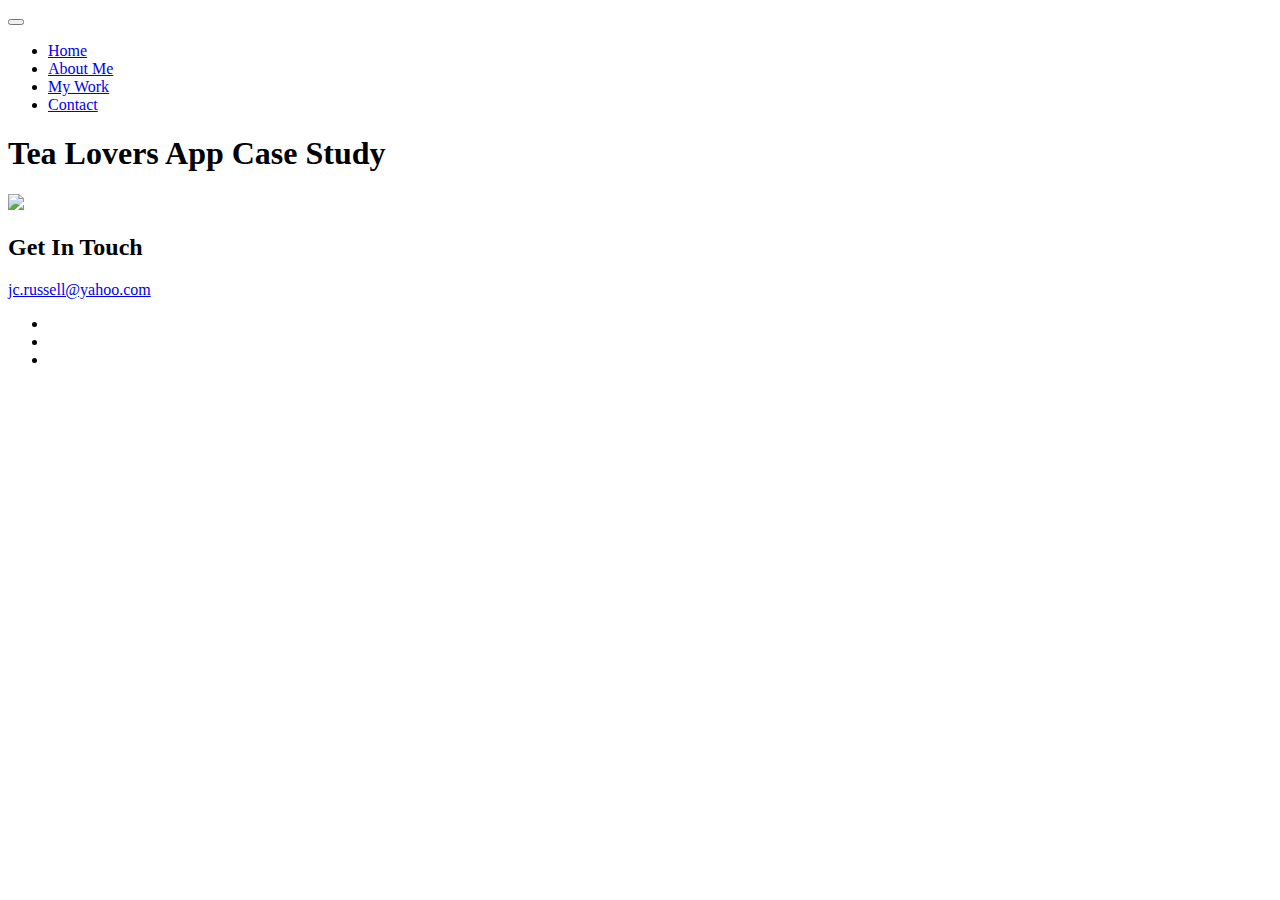
==== portfolio_item.html @ e55bc088 "added div to top of header" ====
<!DOCTYPE html>
<html lang="en">
<head>
    <meta charset="UTF-8">
    <meta http-equiv="X-UA-Compatible" content="IE=edge">
    <meta name="viewport" content="width=device-width, initial-scale=1.0">
    <title>Jennifer Russell Portfolio Website</title>
    <link rel="stylesheet" href="https://cdnjs.cloudflare.com/ajax/libs/normalize/8.0.1/normalize.min.css">
    <script src="https://kit.fontawesome.com/7ec28cd078.js" crossorigin="anonymous"></script>
    <link rel="preconnect" href="https://fonts.gstatic.com">
    <link href="https://fonts.googleapis.com/css2?family=Architects+Daughter&family=Roboto&display=swap" rel="stylesheet">
    <link rel="stylesheet" type="text/css" href="CSS/style.css" media="screen"/>
</head>
<body>
    <header>
        <div class="logo">
        </div>
        <button class="nav-toggle" aria-label="toggle navigation">
            <span class="hamburger"></span>
        </button>
        <nav class="nav">
            <ul class="nav__list">
                <li class="nav__item"><a href="#home" class="nav__link">Home</a></li>
                <li class="nav__item"><a href="#about" class="nav__link">About Me</a></li>
                <li class="nav__item"><a href="#work" class="nav__link">My Work</a></li>
                <li class="nav__item"><a href="#contact" class="nav__link">Contact</a></li>
            </ul>
        </nav>
    </header>

    <section class="intro" id="home">
        <h1 class="section_title_intro">
            Tea Lovers App <strong>Case Study</strong>
        </h1>
        <img class="intro__img" src="img\halgatewood.jpg" height="150px">
        
    </section>  


          <!--Footer-->
    <footer class="footer">
        <h2>Get In Touch</h2>
    <a href="mailto:jc.russell@yahoo.com" class="footer__link">jc.russell@yahoo.com</a>
    <ul class="social-list">
        <li class="social-list__item"><a class="social-list__link" href="https://github.com/jrussell416"><i class="fab fa-github"></i></a></li>
        <li class="social-list__item"><a class="social-list__link" href="https://www.linkedin.com/in/jennifer-russell/"><i class="fab fa-linkedin"></i></a></li>
        <li class="social-list__item"><a class="social-list__link" href="https://twitter.com/JennRussell416"><i class="fab fa-twitter"></i></a></li>
    </ul>
    </footer>
</body>
</html>
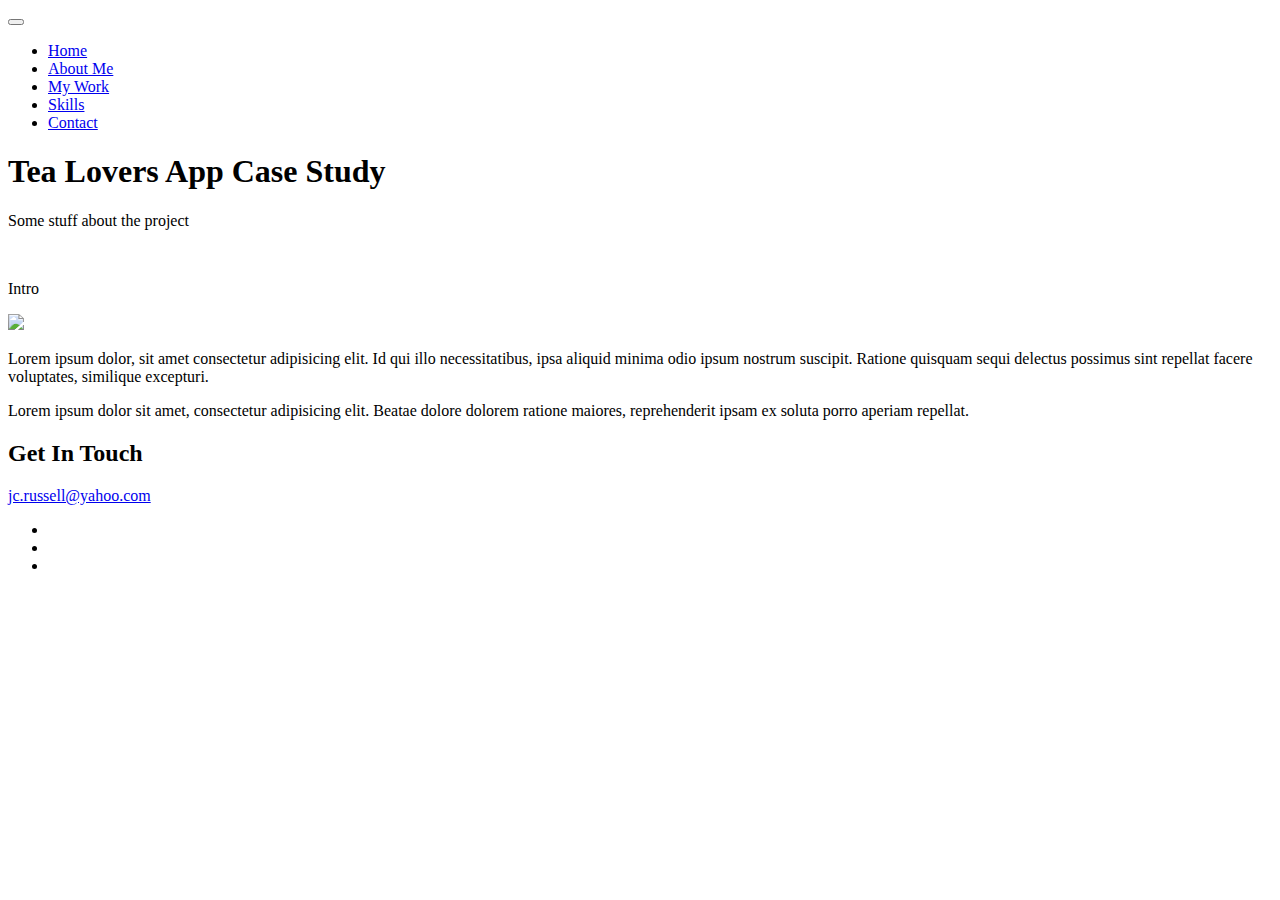
==== commit 98a29a7e: "added image, para, formatting" ====
--- a/portfolio_item.html
+++ b/portfolio_item.html
@@ -23,18 +23,27 @@
                 <li class="nav__item"><a href="#home" class="nav__link">Home</a></li>
                 <li class="nav__item"><a href="#about" class="nav__link">About Me</a></li>
                 <li class="nav__item"><a href="#work" class="nav__link">My Work</a></li>
+                <li class="nav__item"><a href="#skills" class="nav__link">Skills</a></li>
                 <li class="nav__item"><a href="#contact" class="nav__link">Contact</a></li>
             </ul>
         </nav>
     </header>
 
-    <section class="intro" id="home">
+    <section class="intro">
         <h1 class="section_title_intro">
             Tea Lovers App <strong>Case Study</strong>
         </h1>
-        <img class="intro__img" src="img\halgatewood.jpg" height="150px">
+        <p class="section__subtitle__intro">Some stuff about the project</p>
+        <img class="intro__img" src="img\halgatewood.jpg" alt="">
         
-    </section>  
+    </section>
+    
+    <div class="individual-item">
+        <p>Intro</p>
+        <img class="individual-item-img" src="/img/nathan-dumlao-small - Copy.jpg">
+        <p class="about--text">Lorem ipsum dolor, sit amet consectetur adipisicing elit. Id qui illo necessitatibus, ipsa aliquid minima odio ipsum nostrum suscipit. Ratione quisquam sequi delectus possimus sint repellat facere voluptates, similique excepturi.</p>
+        <p class="about--text">Lorem ipsum dolor sit amet, consectetur adipisicing elit. Beatae dolore dolorem ratione maiores, reprehenderit ipsam ex soluta porro aperiam repellat.</p>
+    </div>
 
 
           <!--Footer-->
@@ -47,5 +56,6 @@
         <li class="social-list__item"><a class="social-list__link" href="https://twitter.com/JennRussell416"><i class="fab fa-twitter"></i></a></li>
     </ul>
     </footer>
+    <script src="/JS/index.js"></script>
 </body>
 </html>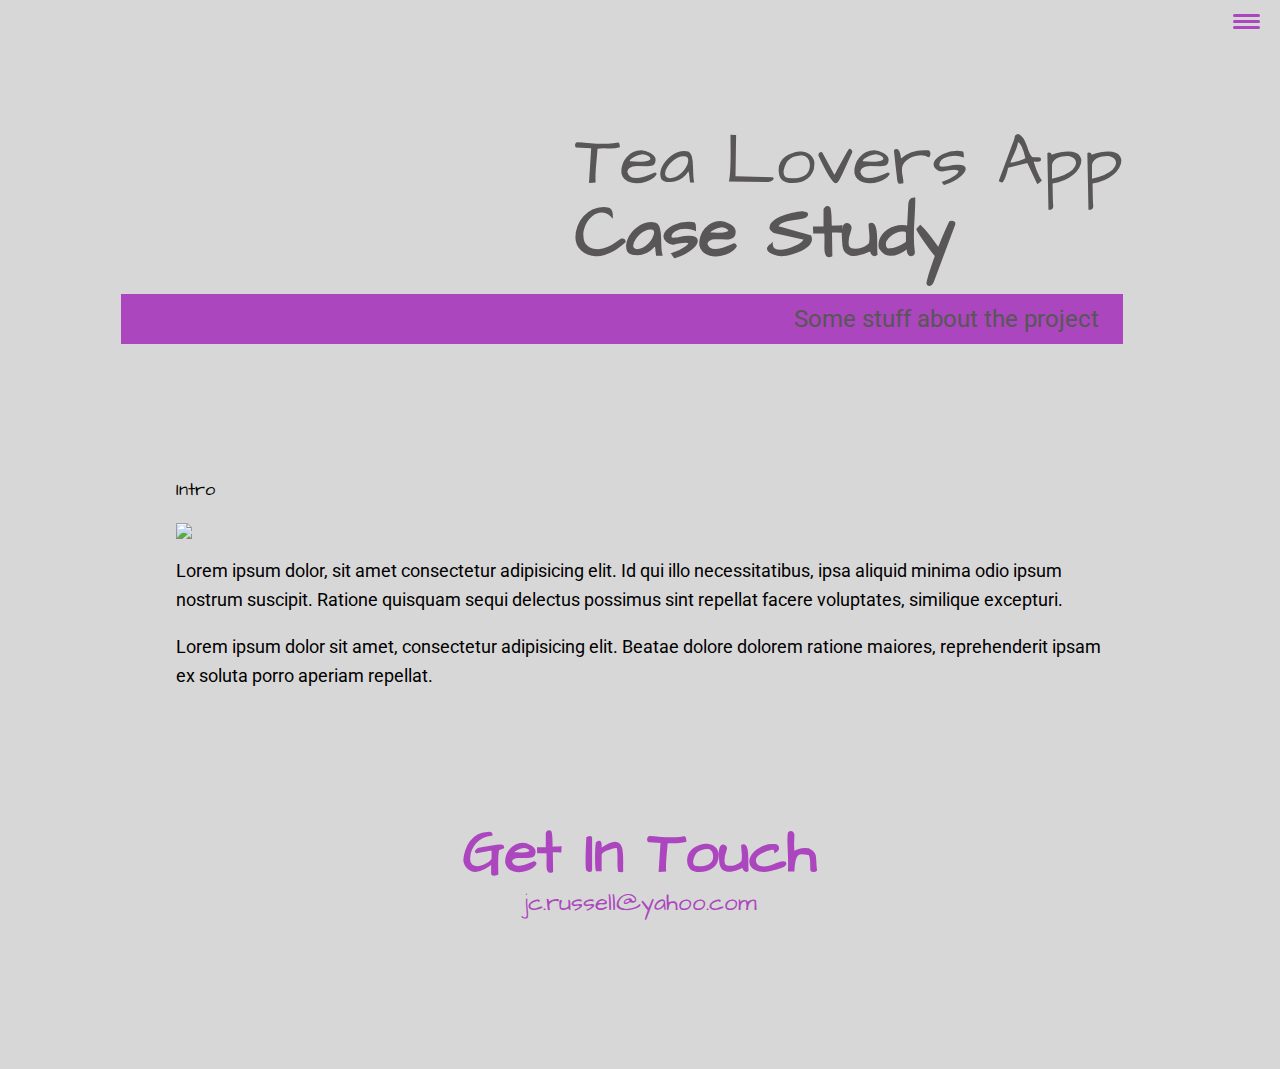
==== commit c8aec484: "updated hrefs" ====
--- a/portfolio_item.html
+++ b/portfolio_item.html
@@ -20,10 +20,10 @@
         </button>
         <nav class="nav">
             <ul class="nav__list">
-                <li class="nav__item"><a href="#home" class="nav__link">Home</a></li>
-                <li class="nav__item"><a href="#about" class="nav__link">About Me</a></li>
-                <li class="nav__item"><a href="#work" class="nav__link">My Work</a></li>
-                <li class="nav__item"><a href="#skills" class="nav__link">Skills</a></li>
+                <li class="nav__item"><a href="index.html" class="nav__link">Home</a></li>
+                <li class="nav__item"><a href="index.html#about" class="nav__link">About Me</a></li>
+                <li class="nav__item"><a href="index.html#work" class="nav__link">My Work</a></li>
+                <li class="nav__item"><a href="index.html#skills" class="nav__link">Skills</a></li>
                 <li class="nav__item"><a href="#contact" class="nav__link">Contact</a></li>
             </ul>
         </nav>
@@ -47,7 +47,7 @@
 
 
           <!--Footer-->
-    <footer class="footer">
+    <footer class="footer" id="contact">
         <h2>Get In Touch</h2>
     <a href="mailto:jc.russell@yahoo.com" class="footer__link">jc.russell@yahoo.com</a>
     <ul class="social-list">
--- a/CSS/style.css
+++ b/CSS/style.css
@@ -0,0 +1,397 @@
+*,
+*::before,
+*::after {
+    box-sizing: border-box;
+}
+/*YT vid 36:25*/
+/*Custom properties that are passed in*/
+:root {
+    --ff-primary: 'Architects Daughter', cursive;
+    --ff-secondary: 'Roboto', sans-serif;
+    --fw-reg: 300;
+    --fw-bold: 900;
+
+    --clr-light: #d8d7d7;
+    --clr-dark: #585656;
+    --clr-accent: #a227b8d2;
+    --clr-light-text: #ffffff;
+    --clr-dark-text: #080808;
+
+
+    --fs-h1: 3rem;
+    --fs-h2: 2.25rem;
+    --fs-h3: 1.50rem;
+    --fs-body: 1rem;
+}
+
+@media (min-width: 800px) {
+    :root {
+        --fs-h1: 4.5rem;
+        --fs-h2: 3.75rem;
+        --fs-h3: 1.5rem;
+        --fs-body: 1.125rem;
+    }
+}
+
+/*Applied properties*/
+body {
+    background-color: var(--clr-light);
+    font-family: var(--ff-primary); 
+    margin: 0;
+    font-size: var(--fs-body);
+    line-height: 1.6;
+}
+
+html {
+    scroll-behavior: smooth;
+}
+
+img {
+    display: block;
+    max-width: 100%;
+}
+
+strong {
+    font-weight: var(--fw-bold);
+}
+
+h1, h2 {
+    line-height: 1;
+    margin: 0;
+}
+
+h1 {
+    font-size: var(--fs-h1);
+}
+
+h2 {
+    font-size: var(--fs-h2);
+}
+
+
+
+/*General section formatting*/
+section {
+    padding: 5em 2em;
+}
+
+/*Styling the intro title*/
+.section_title_intro {
+    font-weight: var(--fw-reg);
+    color: var(--clr-dark);
+}
+.section_title_intro strong {
+    display: block;
+}
+
+
+/*styling the subtitles*/
+.section__subtitle__intro,
+.about-para {
+    padding: .25em 1em;
+    font-family: var(--ff-secondary);
+    background-color: var(--clr-accent);
+}
+
+.section__subtitle__intro {
+    font-size: var(--fs-h3);
+    color: var(--clr-dark);
+}
+
+/*header*/
+header {
+    display: flex;
+    justify-content: space-between;
+    padding: 1em;
+}
+
+.nav {
+    position: fixed;
+    background: var(--clr-dark);
+    color: var(--clr-light);
+    top: 0;
+    bottom: 0;
+    left: 0;
+    right: 0;
+    z-index: 100;
+
+    transform: translateX(100%);
+
+    transition: transform 250ms cubic-bezier(.5, 0, .5, 1);
+}
+
+.nav__list {
+    list-style: none;
+    display: flex;
+    height: 100%;
+    flex-direction: column;
+    justify-content: space-evenly;
+    align-items: center;
+    margin: 0;
+    padding: 0;
+}
+
+.nav__link {
+    font-family: var(--ff-secondary);
+    color: var(--clr-light-text);
+    font-weight: var(--fw-bold);
+    font-size: var(--fs-h3);
+    text-decoration: none;
+}
+
+.nav__link:hover {
+    color: var(--clr-accent);
+}
+
+.nav-toggle {
+    padding: .5em;
+    background: transparent;
+    border: 0;
+    cursor: pointer;
+    position: absolute;
+    right: 1em;
+    top: 1em;
+    z-index: 1000;
+}
+
+.nav-open .nav {
+    transform: translateX(0);
+}
+
+.nav-open .nav-toggle {
+    position: fixed;
+}
+
+.nav-open .hamburger {
+    transform: rotate(.625turn);
+}
+
+.nav-open .hamburger::before {
+    transform: rotate(90deg) translateX(-6px);
+}
+
+.nav-open .hamburger::after {
+    opacity: 0;
+}
+
+
+/*Hamburger*/
+.hamburger {
+    display: block;
+    position: relative;
+}
+
+.hamburger,
+.hamburger::before,
+.hamburger::after {
+    background: var(--clr-accent);
+    width: 2em;
+    height: 3px;
+    border-radius: 1em;
+    transition: transform 250ms ease-in-out;
+}
+
+.hamburger::before,
+.hamburger::after {
+    content: '';
+    position: absolute;
+    left: 0;
+    right: 0;
+}
+
+.hamburger::before {top: 6px}
+.hamburger::after {bottom: 6px;}
+/*intro*/
+.intro {
+    position: relative;
+}
+
+@media (min-width: 600px) {
+    .intro {
+        display: grid;
+        width: min-content;
+        margin: 0 auto;
+        grid-column-gap: 1em ;
+        grid-template-areas: 
+        "img title"
+        "img subtitle";
+        grid-template-columns: min-content max-content;
+    }
+    .intro__img {
+        grid-area: img;
+        min-width: 400px;
+        position: relative;
+        z-index: 2;
+    }
+
+  
+    .section__subtitle__intro {
+        align-self: start;
+        grid-column: -1/1;
+        grid-row: 2;
+        text-align: right;
+        position: relative;
+        left: -1.5em;
+        width: calc(100% + 1.5em);
+    }
+}
+
+/*About Me*/
+
+.about-me {
+    max-width: 1000px;
+    margin: 0 auto;
+    background-color: var(--clr-dark);
+    color: var(--clr-light-text);
+}
+
+.about-me__img {
+    box-shadow: var(--bs);
+}
+
+.about--text {
+    font-family: var(--ff-secondary);
+}
+
+@media (min-width: 600px) {
+    .about-me {
+        display: grid;
+        grid-template-columns: 1fr 200px;
+        grid-template-areas: 
+            "title img"
+            "subtitle img"
+            "text img";
+        grid-column-gap: 2em;
+    }
+    
+    .section__title--about {
+        grid-area: title;
+    }
+    
+    .section__subtitle--about {
+        grid-column: 1 / -1;
+        grid-row: 2;
+        position: relative;
+        left: -1em;
+        width: calc(100% + 2em);
+        padding-left: 1em;
+        padding-right: calc(200px + 4em);
+    }
+    
+    .about-me__img {
+        grid-area: img;
+        position: relative;
+        z-index: 2;
+    }
+}
+
+/* My Skills */
+.my-skills {
+    max-width: 1000px;
+    margin: 0 auto;
+    background-color: var(--clr-light);
+    color: var(--clr-dark);
+}
+
+.section__subtitle-skills {
+    font-family: var(--ff-secondary);
+}
+
+.skills--table {
+    display: grid;
+    grid-template-columns: auto auto auto;
+    padding: 10px;
+    color: var(--clr-dark);
+}
+
+.skill-name {
+    font-family: var(--ff-secondary);
+}
+/*Portfolio pieces*/
+.my-work {
+    background-color: var(--clr-dark);
+    color: var(--clr-light-text);
+    max-width: 1000px;
+    margin: 0 auto;
+    text-align: center;
+}
+
+.section__title--work {
+    color: var(--clr-accent);
+}
+
+.portfolio {
+    display: grid;
+    grid-template-columns: repeat(auto-fit, minmax(300px, 1fr));
+}
+
+.portfolio__item {
+    background: var(--clr-accent);
+    overflow: hidden;
+}
+
+.portfolio__img {
+    transition: transform 750ms cubic-bezier(.5,0,.5,1),
+    opacity 250ms linear;
+}
+
+.portfolio__item:focus {
+    position: relative;
+    z-index: 2;
+}
+
+.portfolio__img:hover,
+.portfolio__item:focus .portfolio__img {
+    transform: scale(1.2);
+    opacity: .5;
+}
+
+/*Footer and Social List*/
+
+.footer {
+    color: var(--clr-accent);
+    text-align: center;
+    margin-top: 20px;
+    font-size: var(--fs-h3);
+    padding: 2.5em 0;
+}
+
+.footer__link:hover {
+    opacity: .7;
+    text-decoration: underline;
+}
+
+.footer a {
+    color: inherit;
+    text-decoration: none;
+}
+
+.social-list li:hover {
+    opacity: .7;
+    transform: scale(1.5);
+}
+
+.social-list {
+    list-style: none;
+    display: flex;
+    justify-content: center;
+    margin: 2em 0 0;
+    padding: 0;
+}
+
+.social-list__item {
+    margin: 0 .5em;
+}
+
+.social-list__link {
+    padding: .5em;
+}
+
+/*Case Study Page*/
+
+
+.individual-item {
+    padding: 0 2em 2em;
+    max-width: 1000px;
+    margin: 0 auto;
+}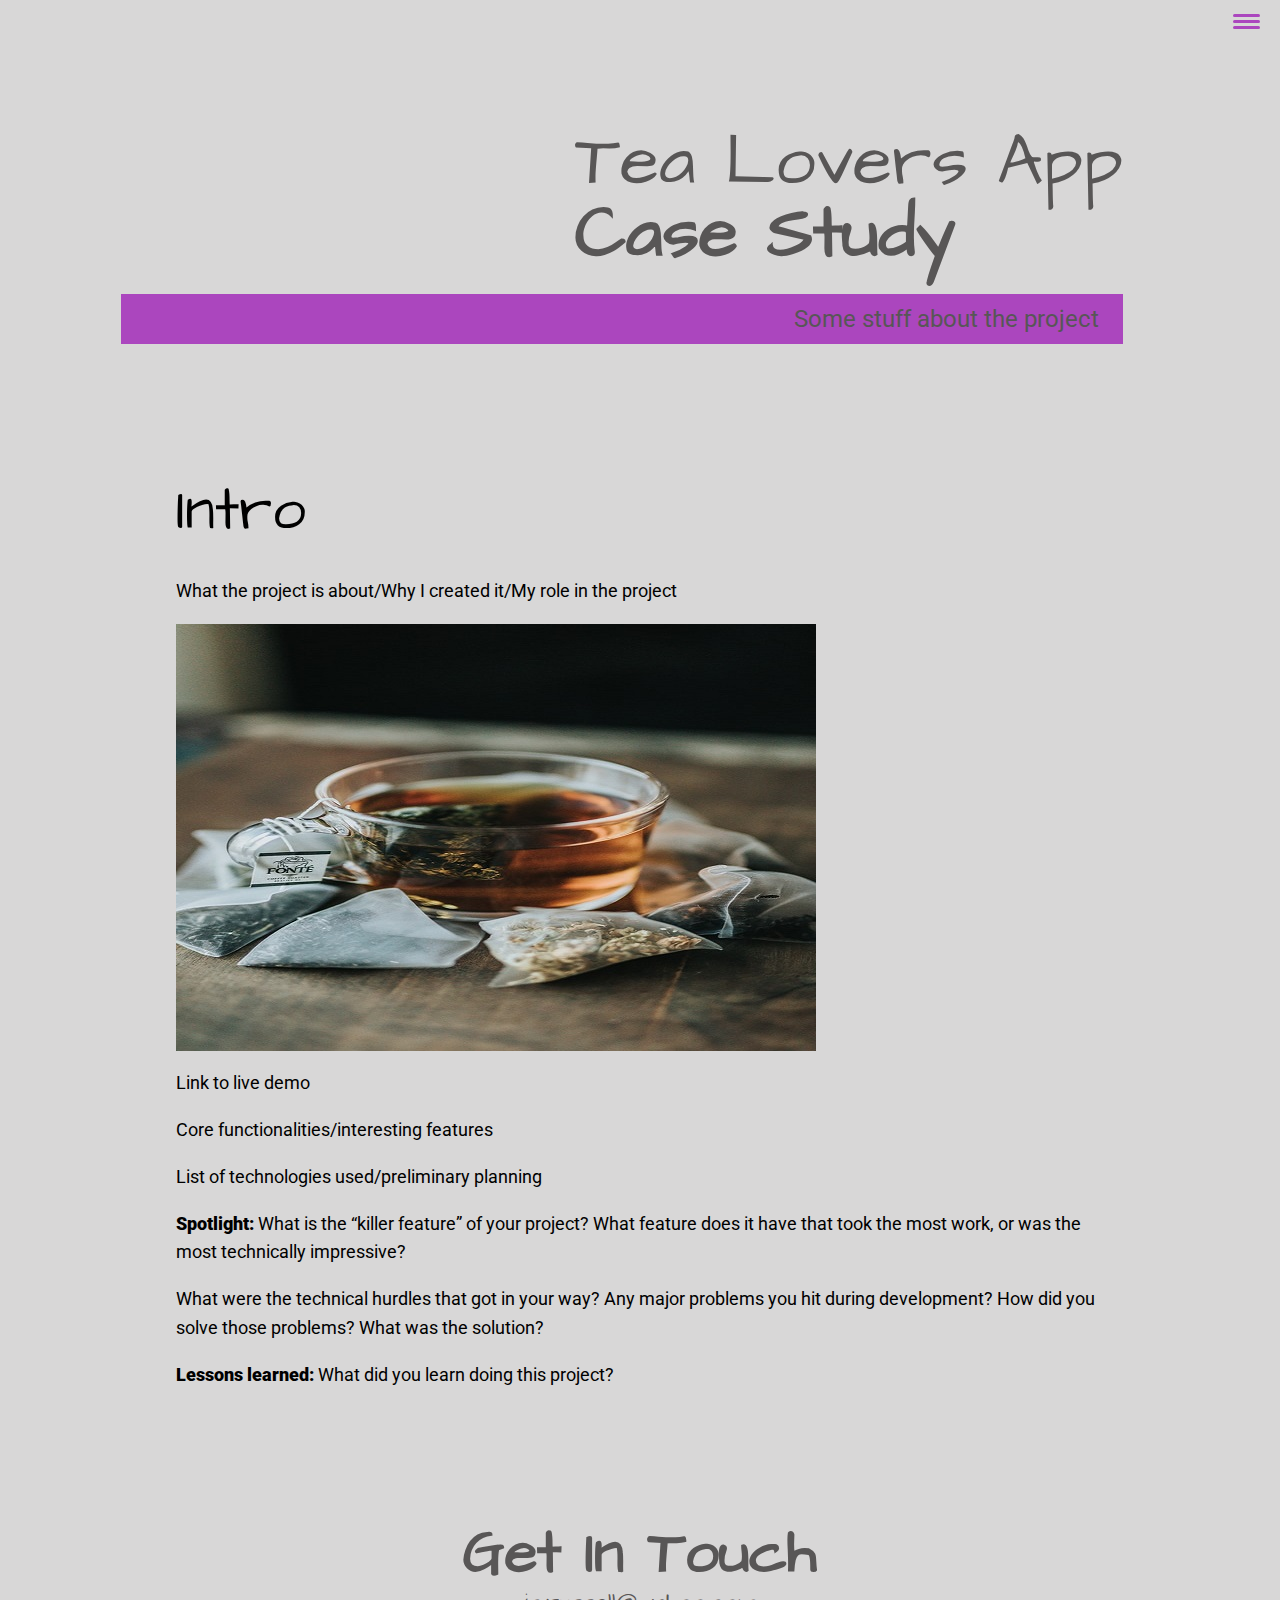
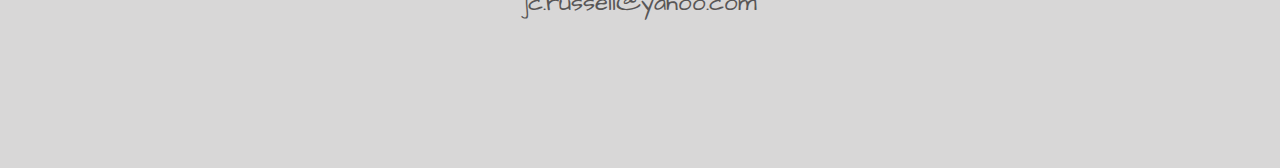
==== commit 587a470f: "changed image file" ====
--- a/portfolio_item.html
+++ b/portfolio_item.html
@@ -39,11 +39,16 @@
     </section>
     
     <div class="individual-item">
-        <p>Intro</p>
-        <img class="individual-item-img" src="/img/nathan-dumlao-small - Copy.jpg">
-        <p class="about--text">Lorem ipsum dolor, sit amet consectetur adipisicing elit. Id qui illo necessitatibus, ipsa aliquid minima odio ipsum nostrum suscipit. Ratione quisquam sequi delectus possimus sint repellat facere voluptates, similique excepturi.</p>
-        <p class="about--text">Lorem ipsum dolor sit amet, consectetur adipisicing elit. Beatae dolore dolorem ratione maiores, reprehenderit ipsam ex soluta porro aperiam repellat.</p>
-    </div>
+        <p class="individual-intro">Intro</p>
+        <p class="about--text">What the project is about/Why I created it/My role in the project</p>
+        <img class="individual-item-img" src="/img/nathan-dumlao-small.jpg">
+        <p class="about--text">Link to live demo</p>
+        <p class="about--text">Core functionalities/interesting features</p>
+        <p class="about--text">List of technologies used/preliminary planning</p>
+        <p class="about--text"><strong>Spotlight:</strong> What is the “killer feature” of your project? What feature does it have that took the most work, or was the most technically impressive?</p>
+        <p class="about--text">What were the technical hurdles that got in your way? Any major problems you hit during development? How did you solve those problems? What was the solution?</p>
+            <p class="about--text"><strong>Lessons learned:</strong> What did you learn doing this project?</p>
+               </div>
 
 
           <!--Footer-->
--- a/CSS/style.css
+++ b/CSS/style.css
@@ -349,7 +349,7 @@
 /*Footer and Social List*/
 
 .footer {
-    color: var(--clr-accent);
+    color: var(--clr-dark);
     text-align: center;
     margin-top: 20px;
     font-size: var(--fs-h3);
@@ -394,4 +394,11 @@
     padding: 0 2em 2em;
     max-width: 1000px;
     margin: 0 auto;
+}
+
+.individual-intro {
+    font-family: var(--ff-primary);
+    font-size: var(--fs-h2);
+    margin-top: 5px;
+    margin-bottom: 5px;
 }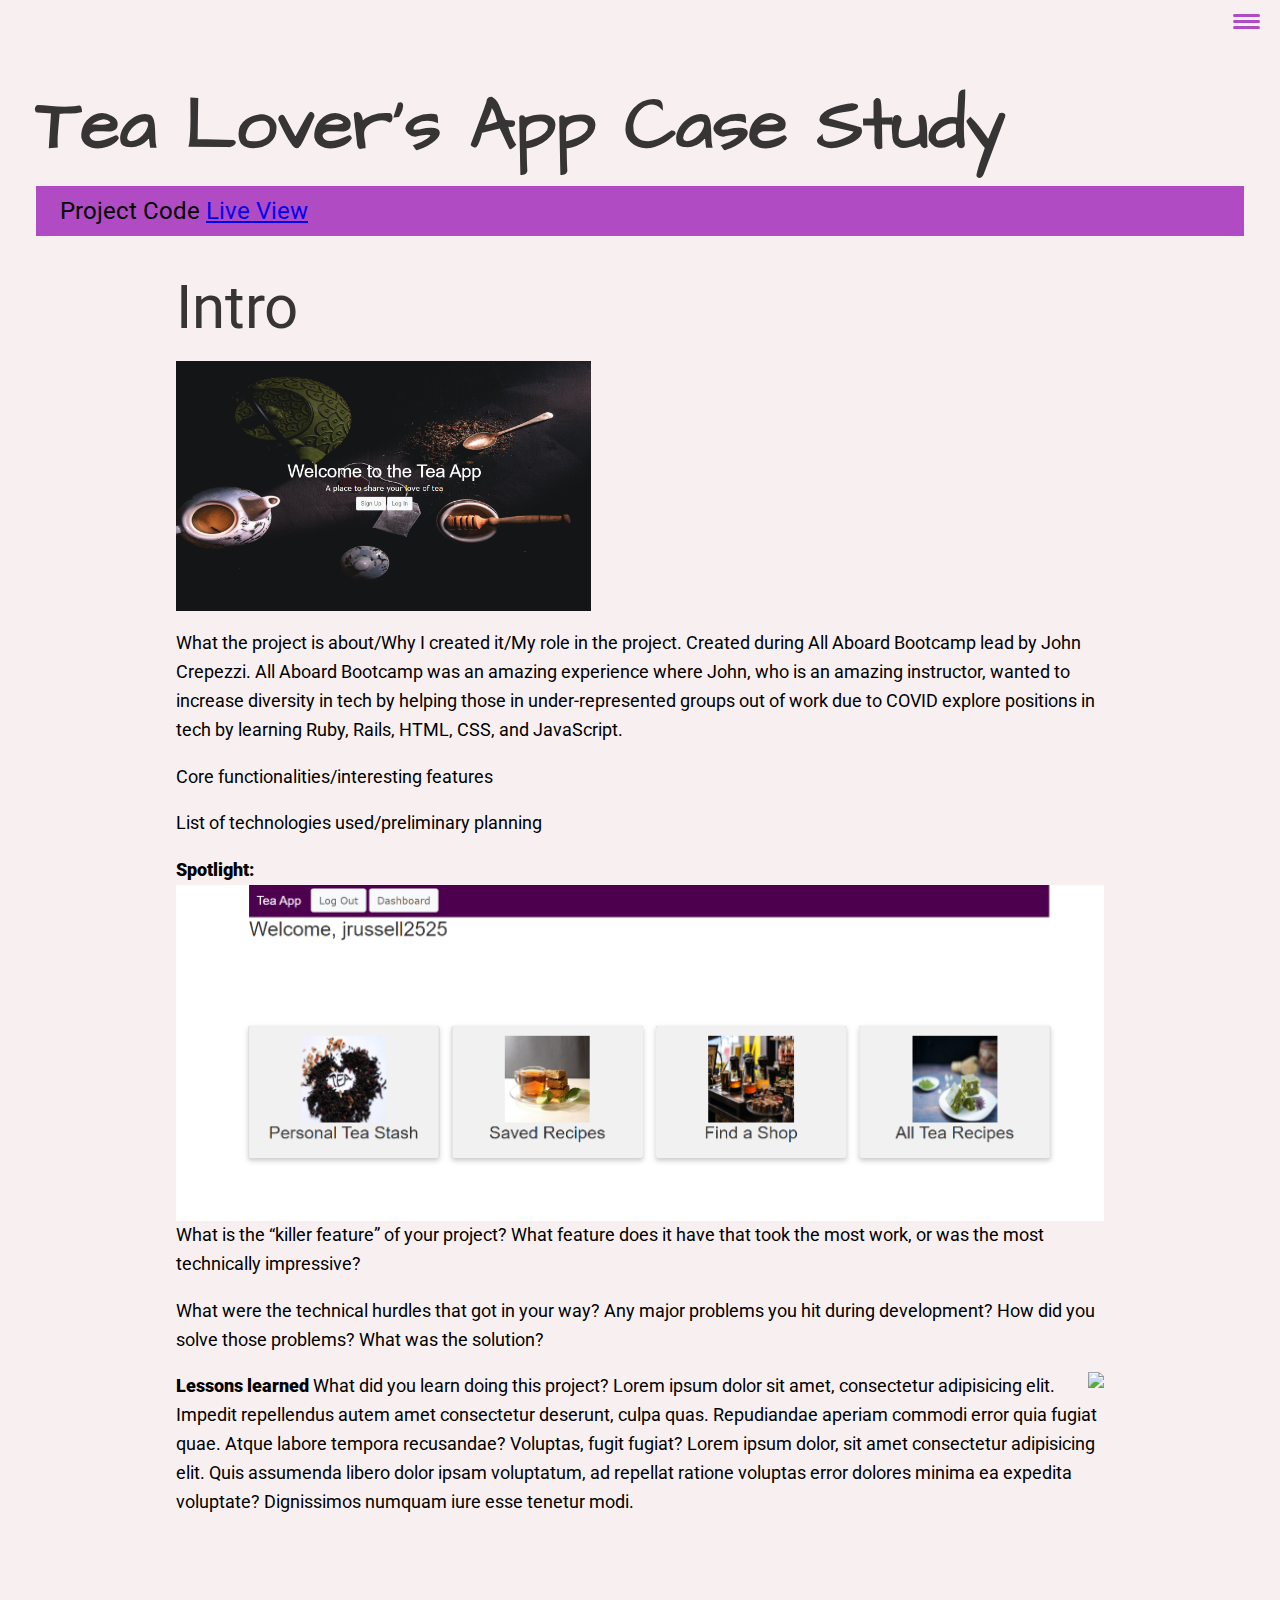
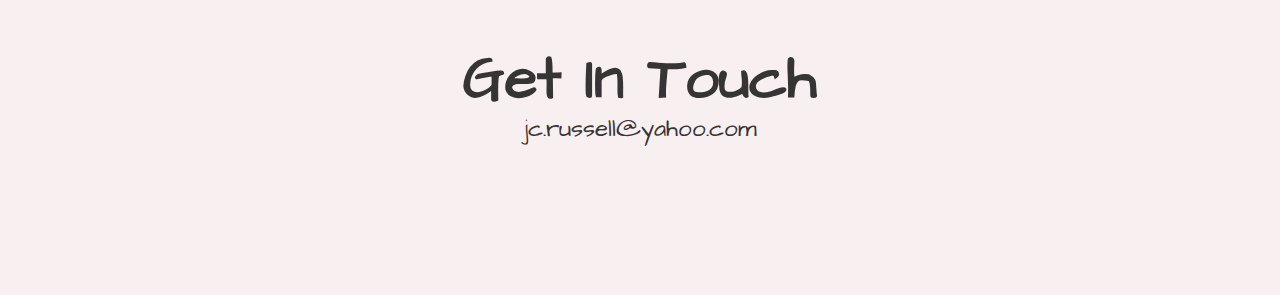
==== commit e30720a3: "added imgs to case study page" ====
--- a/portfolio_item.html
+++ b/portfolio_item.html
@@ -29,25 +29,27 @@
         </nav>
     </header>
 
-    <section class="intro">
-        <h1 class="section_title_intro">
-            Tea Lovers App <strong>Case Study</strong>
+    <section class="intro_item">
+        <h1 class="section_title_intro_item">
+            Tea Lover's App <strong>Case Study</strong>
         </h1>
-        <p class="section__subtitle__intro">Some stuff about the project</p>
-        <img class="intro__img" src="img\halgatewood.jpg" alt="">
+        <p class="section__subtitle__intro_item">
+           Project Code <a href="https://github.com/jrussell416/tea-app"><i class="fab fa-github"></i></a>    
+        <a href="https://tea-lovers-app.herokuapp.com/">Live View</a>
+        </p>
+
         
     </section>
     
     <div class="individual-item">
-        <p class="individual-intro">Intro</p>
-        <p class="about--text">What the project is about/Why I created it/My role in the project</p>
-        <img class="individual-item-img" src="/img/nathan-dumlao-small.jpg">
-        <p class="about--text">Link to live demo</p>
+        <p class="individual-intro">Intro</p> 
+        <img class="individual-item-img" src="img/welcome.png" height="250px">
+        <p class="about--text">What the project is about/Why I created it/My role in the project. Created during All Aboard Bootcamp lead by John Crepezzi. All Aboard Bootcamp was an amazing experience where John, who is an amazing instructor, wanted to increase diversity in tech by helping those in under-represented groups out of work due to COVID explore positions in tech by learning Ruby, Rails, HTML, CSS, and JavaScript.</p>
         <p class="about--text">Core functionalities/interesting features</p>
         <p class="about--text">List of technologies used/preliminary planning</p>
-        <p class="about--text"><strong>Spotlight:</strong> What is the “killer feature” of your project? What feature does it have that took the most work, or was the most technically impressive?</p>
+        <p class="about--text"><strong>Spotlight:</strong> <img src="img/dashboard.png"> What is the “killer feature” of your project? What feature does it have that took the most work, or was the most technically impressive?</p>
         <p class="about--text">What were the technical hurdles that got in your way? Any major problems you hit during development? How did you solve those problems? What was the solution?</p>
-            <p class="about--text"><strong>Lessons learned:</strong> What did you learn doing this project?</p>
+        <p class="about--text"><strong>Lessons learned</strong> <img src="img/nick-morrison-FHnnjk1Yj7Y-unsplash.jpg" class="lesson-img">What did you learn doing this project? Lorem ipsum dolor sit amet, consectetur adipisicing elit. Impedit repellendus autem amet consectetur deserunt, culpa quas. Repudiandae aperiam commodi error quia fugiat quae. Atque labore tempora recusandae? Voluptas, fugit fugiat? Lorem ipsum dolor, sit amet consectetur adipisicing elit. Quis assumenda libero dolor ipsam voluptatum, ad repellat ratione voluptas error dolores minima ea expedita voluptate? Dignissimos numquam iure esse tenetur modi.</p>
                </div>
 
 
--- a/CSS/style.css
+++ b/CSS/style.css
@@ -11,11 +11,11 @@
     --fw-reg: 300;
     --fw-bold: 900;
 
-    --clr-light: #d8d7d7;
-    --clr-dark: #585656;
+    --clr-light: #f8f0f0;
+    --clr-dark: #363434;
     --clr-accent: #a227b8d2;
-    --clr-light-text: #ffffff;
-    --clr-dark-text: #080808;
+    --clr-light-text: #fcfafa;
+    --clr-dark-text: #363434;
 
 
     --fs-h1: 3rem;
@@ -201,9 +201,15 @@
 
 .hamburger::before {top: 6px}
 .hamburger::after {bottom: 6px;}
+
+
 /*intro*/
 .intro {
     position: relative;
+}
+
+.section__subtitle__intro {
+    display: inline-block;
 }
 
 @media (min-width: 600px) {
@@ -219,7 +225,7 @@
     }
     .intro__img {
         grid-area: img;
-        min-width: 400px;
+        min-width: 250px;
         position: relative;
         z-index: 2;
     }
@@ -239,7 +245,6 @@
 /*About Me*/
 
 .about-me {
-    max-width: 1000px;
     margin: 0 auto;
     background-color: var(--clr-dark);
     color: var(--clr-light-text);
@@ -287,7 +292,6 @@
 
 /* My Skills */
 .my-skills {
-    max-width: 1000px;
     margin: 0 auto;
     background-color: var(--clr-light);
     color: var(--clr-dark);
@@ -306,44 +310,6 @@
 
 .skill-name {
     font-family: var(--ff-secondary);
-}
-/*Portfolio pieces*/
-.my-work {
-    background-color: var(--clr-dark);
-    color: var(--clr-light-text);
-    max-width: 1000px;
-    margin: 0 auto;
-    text-align: center;
-}
-
-.section__title--work {
-    color: var(--clr-accent);
-}
-
-.portfolio {
-    display: grid;
-    grid-template-columns: repeat(auto-fit, minmax(300px, 1fr));
-}
-
-.portfolio__item {
-    background: var(--clr-accent);
-    overflow: hidden;
-}
-
-.portfolio__img {
-    transition: transform 750ms cubic-bezier(.5,0,.5,1),
-    opacity 250ms linear;
-}
-
-.portfolio__item:focus {
-    position: relative;
-    z-index: 2;
-}
-
-.portfolio__img:hover,
-.portfolio__item:focus .portfolio__img {
-    transform: scale(1.2);
-    opacity: .5;
 }
 
 /*Footer and Social List*/
@@ -389,6 +355,21 @@
 
 /*Case Study Page*/
 
+.section_title_intro_item {
+    color: var(--clr-dark);
+}
+
+.section__subtitle__intro_item {
+    padding: .25em 1em;
+    font-family: var(--ff-secondary);
+    background-color: var(--clr-accent);
+    font-size: var(--fs-h3);
+}
+
+.intro_item {
+   padding: 3em 2em 0 2em; 
+}
+
 
 .individual-item {
     padding: 0 2em 2em;
@@ -397,8 +378,98 @@
 }
 
 .individual-intro {
-    font-family: var(--ff-primary);
+    font-family: var(--ff-secondary);
     font-size: var(--fs-h2);
     margin-top: 5px;
     margin-bottom: 5px;
-}+    color: var(--clr-dark);
+}
+
+.lesson-img {
+    float: right;
+}
+
+/*Third Portfolio Section*/
+.port__grid {
+    background:var(--clr-dark);
+    padding-bottom: 10px;
+    overflow: auto;
+    color: var(--clr-light);
+    text-align: center;
+}
+
+
+.card {
+    width: 43%;
+    float: left;
+    margin-left: 50px;
+    position: relative;
+  }
+  
+  .card:hover .overlay {
+    opacity: .9;
+}
+
+.overlay a:link {
+    color: #ffffff;
+}
+
+
+.overlay {
+    position: absolute;
+    top: 0;
+    bottom: 0;
+    left: 0;
+    right: 0;
+    height: 100%;
+    width: 100%;
+    opacity: 0;
+    transition: .5s ease;
+    background-color: purple;
+}
+
+
+.overlay a:link {
+    color: #ffffff;
+}
+
+.text {
+    color: #ffffff;
+    font-size: 15px;
+    font-family: var(--ff-secondary);
+    position: absolute;
+    top: 50%;
+    left: 50%;
+    -webkit-transform: translate(-50%, -50%);
+    -ms-transform: translate(-50%, -50%);
+    transform: translate(-50%, -50%);
+    text-align: center;
+}
+
+@media (max-width: 800px) {
+    .text {
+        font-size: 12px;
+        color: #ffffff;
+    }
+
+    .port__grid {
+       overflow: hidden;
+    }
+
+    .port__img__3 {
+        max-width: 120%;
+    }
+
+    .overlay {
+        width: 120%;    
+    }
+    .card {
+        width: 70%;
+        margin-bottom: 10px;
+    }
+
+    .port__img__3 {
+        align-items: center;
+    }
+}
+
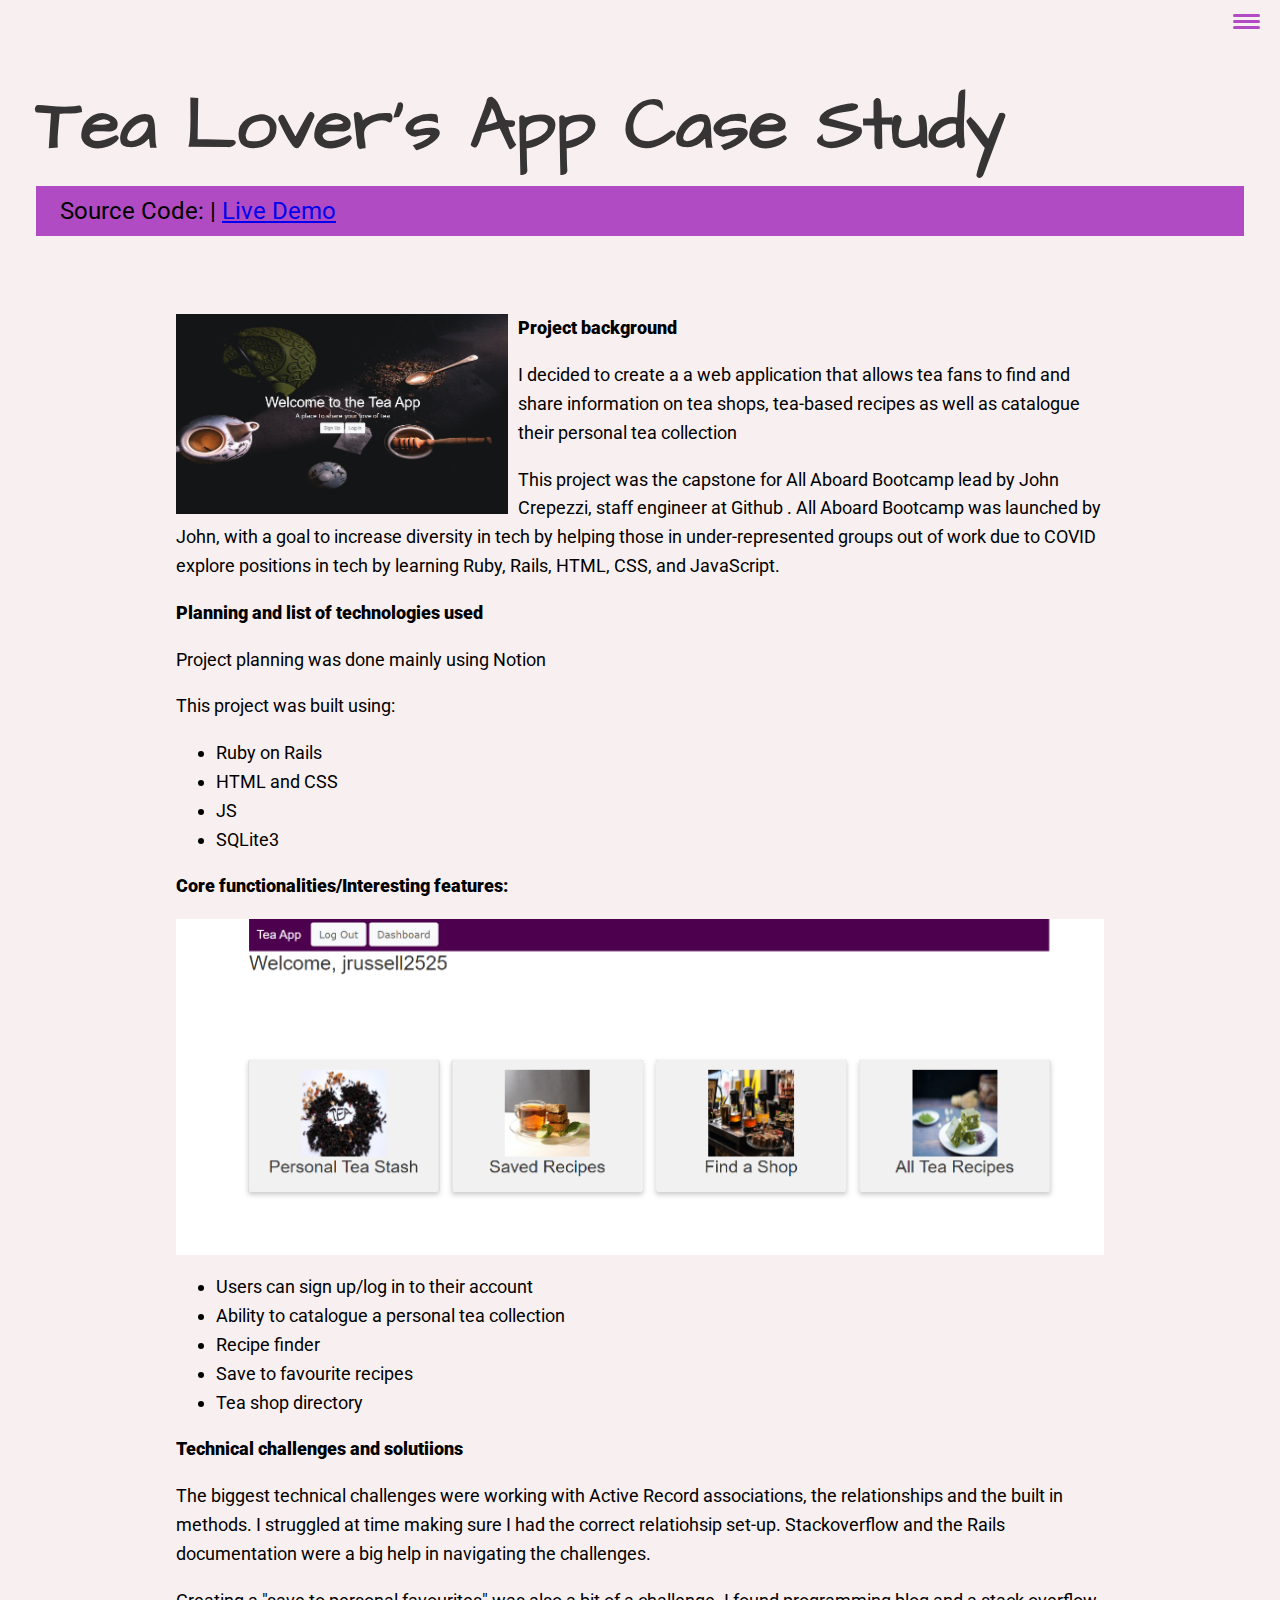
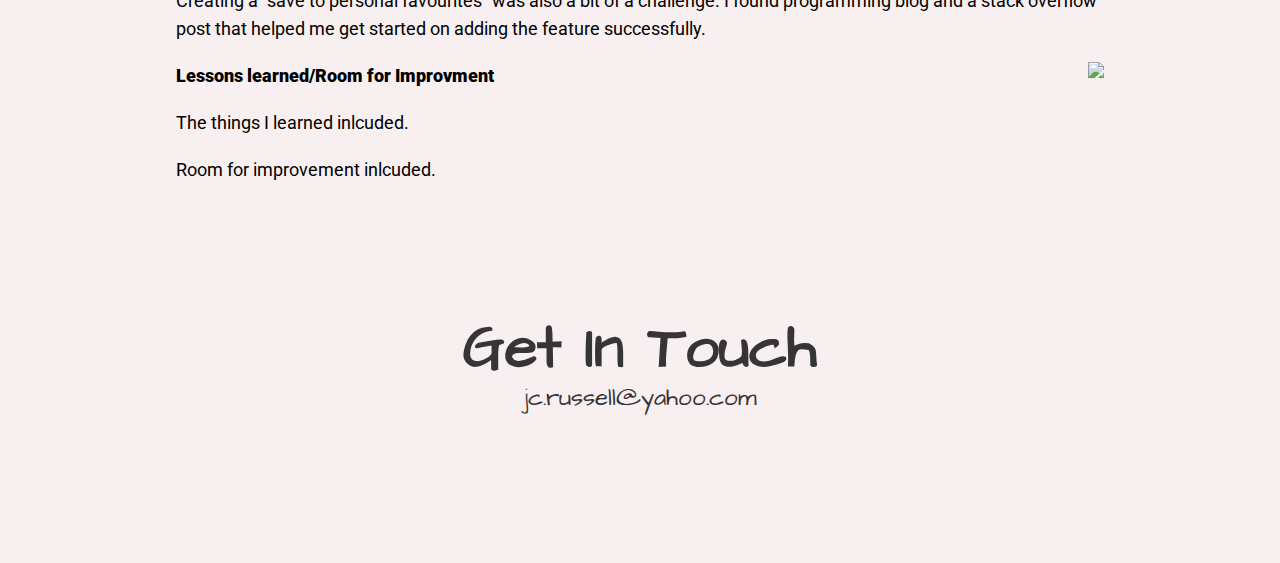
==== commit f5be7738: "added case study" ====
--- a/portfolio_item.html
+++ b/portfolio_item.html
@@ -34,23 +34,51 @@
             Tea Lover's App <strong>Case Study</strong>
         </h1>
         <p class="section__subtitle__intro_item">
-           Project Code <a href="https://github.com/jrussell416/tea-app"><i class="fab fa-github"></i></a>    
-        <a href="https://tea-lovers-app.herokuapp.com/">Live View</a>
+           Source Code: <a href="https://github.com/jrussell416/tea-app"><i class="fab fa-github"></i></a> |
+        <a href="https://tea-lovers-app.herokuapp.com/">Live Demo</a>
         </p>
 
         
     </section>
     
     <div class="individual-item">
-        <p class="individual-intro">Intro</p> 
-        <img class="individual-item-img" src="img/welcome.png" height="250px">
-        <p class="about--text">What the project is about/Why I created it/My role in the project. Created during All Aboard Bootcamp lead by John Crepezzi. All Aboard Bootcamp was an amazing experience where John, who is an amazing instructor, wanted to increase diversity in tech by helping those in under-represented groups out of work due to COVID explore positions in tech by learning Ruby, Rails, HTML, CSS, and JavaScript.</p>
-        <p class="about--text">Core functionalities/interesting features</p>
-        <p class="about--text">List of technologies used/preliminary planning</p>
-        <p class="about--text"><strong>Spotlight:</strong> <img src="img/dashboard.png"> What is the “killer feature” of your project? What feature does it have that took the most work, or was the most technically impressive?</p>
-        <p class="about--text">What were the technical hurdles that got in your way? Any major problems you hit during development? How did you solve those problems? What was the solution?</p>
-        <p class="about--text"><strong>Lessons learned</strong> <img src="img/nick-morrison-FHnnjk1Yj7Y-unsplash.jpg" class="lesson-img">What did you learn doing this project? Lorem ipsum dolor sit amet, consectetur adipisicing elit. Impedit repellendus autem amet consectetur deserunt, culpa quas. Repudiandae aperiam commodi error quia fugiat quae. Atque labore tempora recusandae? Voluptas, fugit fugiat? Lorem ipsum dolor, sit amet consectetur adipisicing elit. Quis assumenda libero dolor ipsam voluptatum, ad repellat ratione voluptas error dolores minima ea expedita voluptate? Dignissimos numquam iure esse tenetur modi.</p>
-               </div>
+        <img class="intro-img" src="img/welcome.png" height="200px">
+        <p class="about--text"><strong>Project background</strong></p> 
+        <p class="about--text">I decided to create a a web application that allows tea fans to find and share 
+            information on tea shops, tea-based recipes as well as catalogue their personal tea collection</p> 
+   
+        <p class="about--text">This project was the capstone for All Aboard Bootcamp lead by John Crepezzi, staff engineer at Github . All Aboard Bootcamp was launched by John, with a goal to increase diversity in tech by helping those in under-represented groups out of work due to COVID explore positions in tech by learning Ruby, Rails, HTML, CSS, and JavaScript. </p>
+        
+        
+        <p class="about--text"><strong>Planning and list of technologies used</strong></p>
+        <p class="about--text">Project planning was done mainly using Notion</p>
+        <p class="about--text">This project was built using:
+            <ul class="about--text">
+                <li>Ruby on Rails</li>
+                <li>HTML and CSS</li>
+                <li>JS</li>
+                <li>SQLite3</li>
+                </ul>
+        <p class="about--text"><strong>Core functionalities/Interesting features:</strong></p>
+        <img src="img/dashboard.png"> 
+        <ul class="about--text">
+                <li>Users can sign up/log in to their account</li>
+                <li>Ability to catalogue a personal tea collection</li>
+                <li>Recipe finder</li>
+                <li>Save to favourite recipes</li>
+                <li>Tea shop directory</li>
+            </ul>
+        </p>
+        <p class="about--text"><strong>Technical challenges and solutiions</strong></p>
+        <p class="about--text">The biggest technical challenges were working with Active Record associations, the relationships and the built in methods. I struggled at time making sure I had the correct relatiohsip set-up. Stackoverflow and the Rails documentation were a big help in navigating the challenges. </p>
+        <p class="about--text">Creating a "save to personal favourites" was also a bit of a challenge. I found programming blog and a stack overflow post that helped me get started on adding the feature successfully.</p>
+        
+        <p class="about--text"><strong>Lessons learned/Room for Improvment</strong> <img class="lesson-img" src="img/nick-morrison-FHnnjk1Yj7Y-unsplash.jpg" >
+        <p class="about--text">The things I learned inlcuded. </p>
+        <p class="about--text">Room for improvement inlcuded. </p>
+
+
+    </div>
 
 
           <!--Footer-->
--- a/CSS/style.css
+++ b/CSS/style.css
@@ -206,6 +206,7 @@
 /*intro*/
 .intro {
     position: relative;
+    padding-bottom: 0;
 }
 
 .section__subtitle__intro {
@@ -242,6 +243,32 @@
     }
 }
 
+/*Contact info*/
+.contact-list {
+    list-style: none;
+    display: flex;
+    width: auto;
+    justify-content: center;
+    padding: 0;
+    text-align: center;
+}
+.contact-list__link {
+    font-family: var(--ff-secondary);
+    color: var(--clr-dark-text);
+}
+
+.contact-list__item a {
+    text-decoration: none;
+    margin: 0 .5em;
+}
+
+@media (max-width: 600px) {
+    .contact-list {
+        display: grid;
+        width: max -content;
+        margin: 0 auto;
+    }
+}
 /*About Me*/
 
 .about-me {
@@ -367,7 +394,7 @@
 }
 
 .intro_item {
-   padding: 3em 2em 0 2em; 
+   padding: 3em 2em 2em 2em; 
 }
 
 
@@ -377,9 +404,9 @@
     margin: 0 auto;
 }
 
-.individual-intro {
-    font-family: var(--ff-secondary);
-    font-size: var(--fs-h2);
+.section-intro-header {
+    font-family: var(--ff-secondary);
+    font-size: var(--fs-h3);
     margin-top: 5px;
     margin-bottom: 5px;
     color: var(--clr-dark);
@@ -387,6 +414,11 @@
 
 .lesson-img {
     float: right;
+}
+
+.intro-img {
+    float: left;
+    padding-right: 10px;
 }
 
 /*Third Portfolio Section*/
@@ -400,9 +432,8 @@
 
 
 .card {
-    width: 43%;
-    float: left;
-    margin-left: 50px;
+    width: 40%;
+    margin: auto;
     position: relative;
   }
   
@@ -410,8 +441,17 @@
     opacity: .9;
 }
 
-.overlay a:link {
-    color: #ffffff;
+.project-links {
+    display: flex;
+    padding: 0 .3em;
+}
+
+#work a:link {
+    color: #f8f41b;
+}
+
+#work a:visited {
+    color: #f8f41b;
 }
 
 
@@ -429,10 +469,6 @@
 }
 
 
-.overlay a:link {
-    color: #ffffff;
-}
-
 .text {
     color: #ffffff;
     font-size: 15px;
@@ -466,10 +502,16 @@
     .card {
         width: 70%;
         margin-bottom: 10px;
+        margin-left: 50px;
     }
 
     .port__img__3 {
         align-items: center;
     }
-}
-
+
+    .portfolio-links {
+        display: grid;
+        padding: 0 1em;
+    }
+}
+
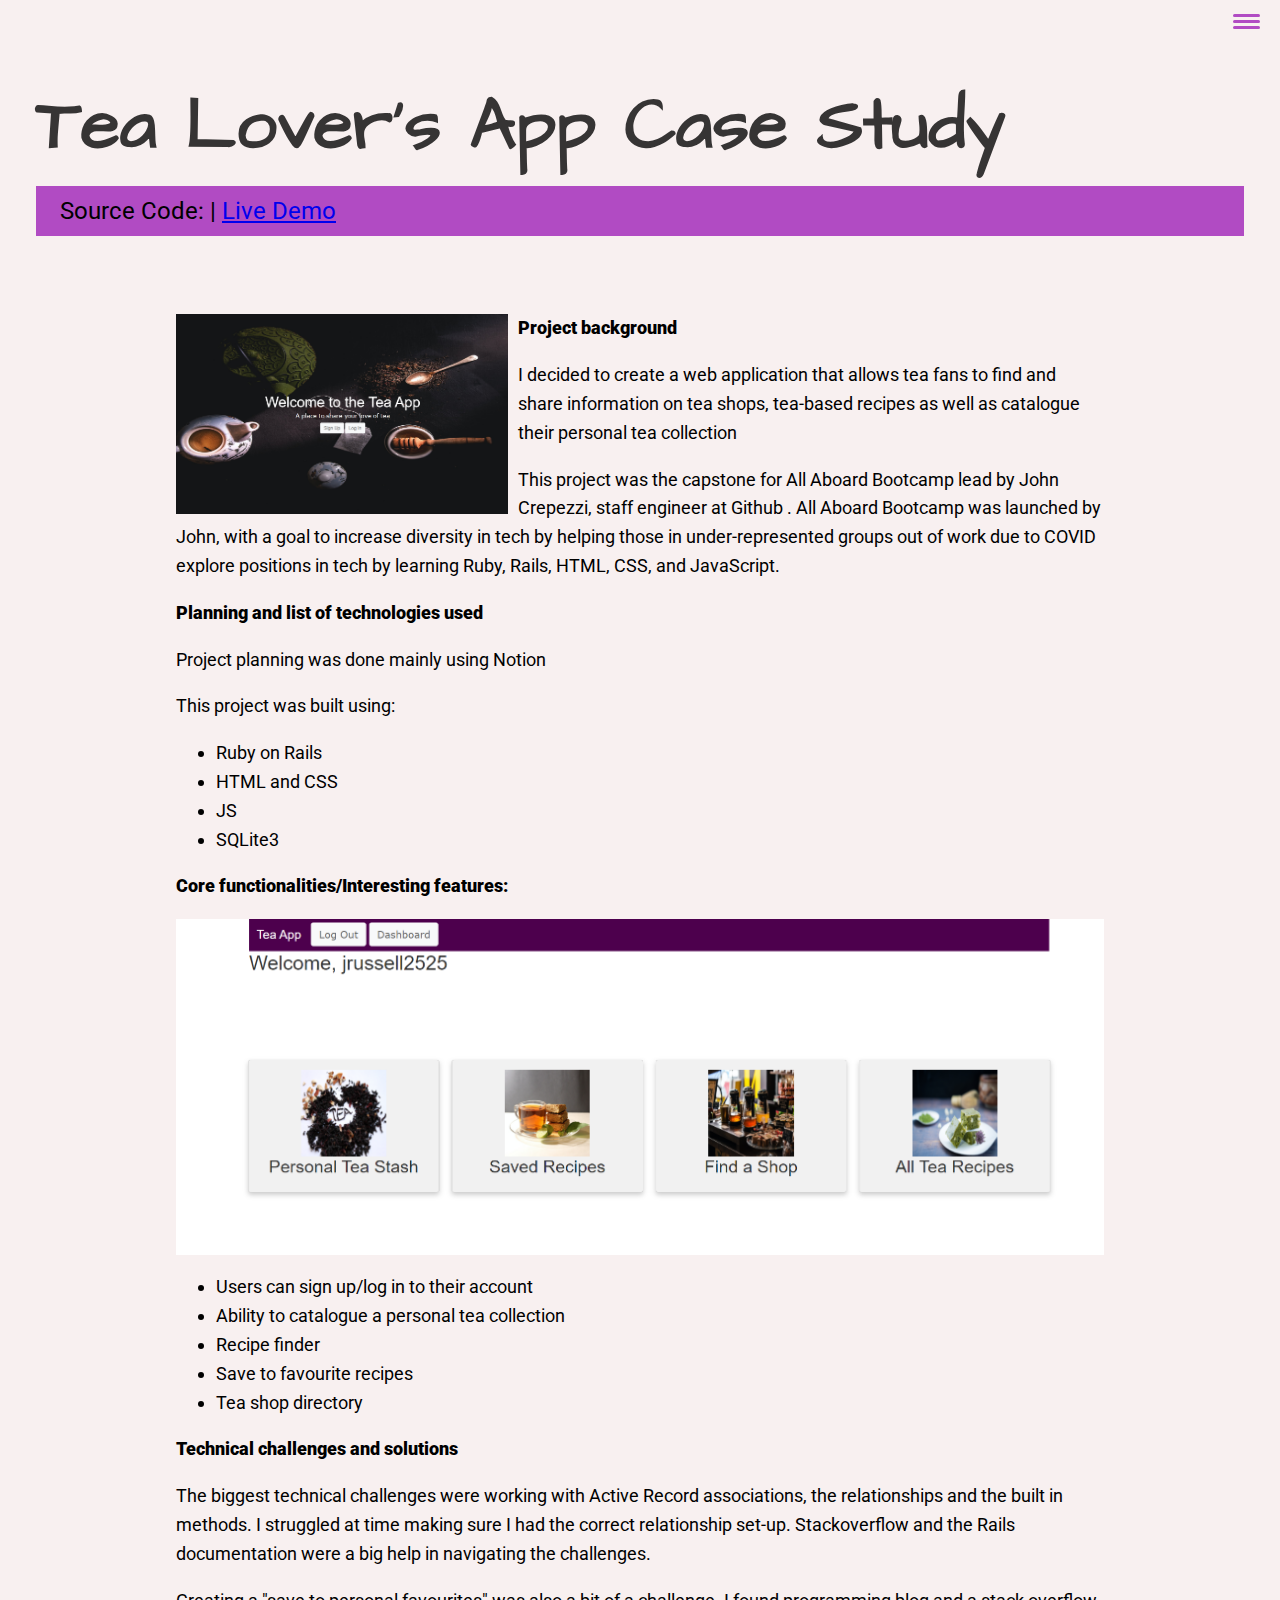
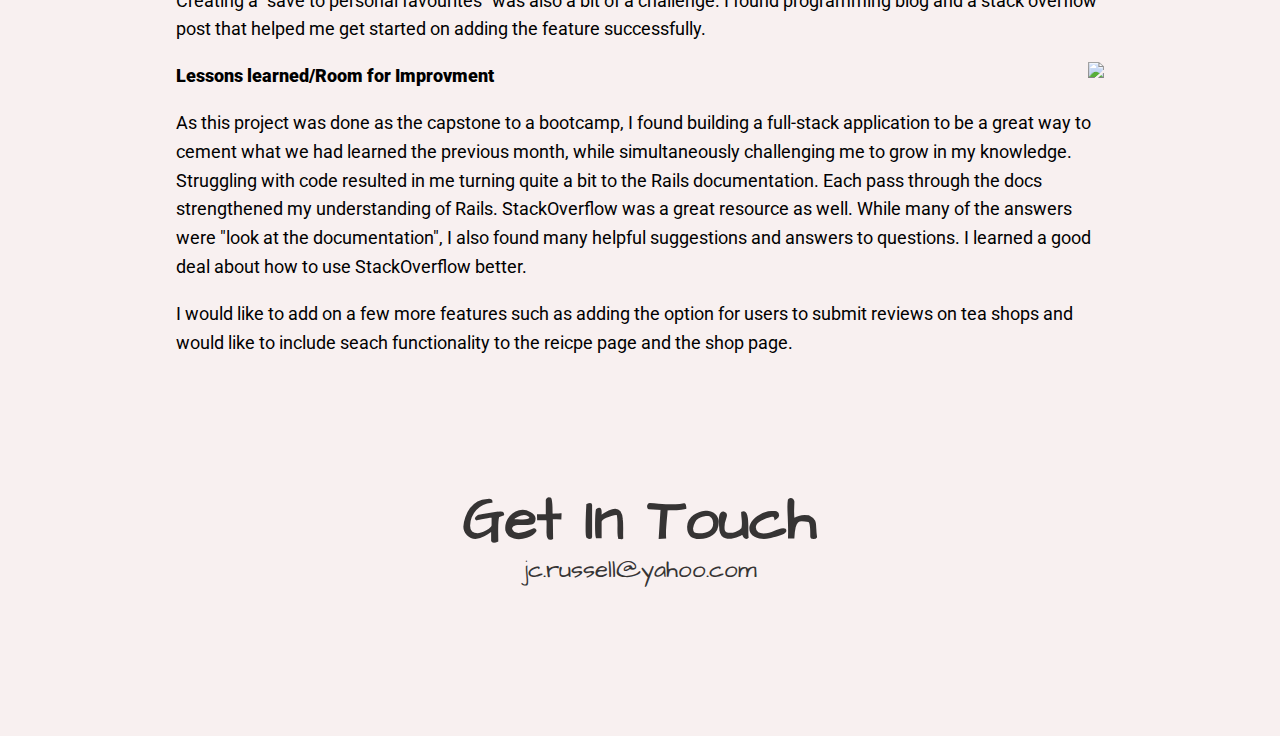
==== commit fbef3baa: "updated project description" ====
--- a/portfolio_item.html
+++ b/portfolio_item.html
@@ -44,7 +44,7 @@
     <div class="individual-item">
         <img class="intro-img" src="img/welcome.png" height="200px">
         <p class="about--text"><strong>Project background</strong></p> 
-        <p class="about--text">I decided to create a a web application that allows tea fans to find and share 
+        <p class="about--text">I decided to create a  web application that allows tea fans to find and share 
             information on tea shops, tea-based recipes as well as catalogue their personal tea collection</p> 
    
         <p class="about--text">This project was the capstone for All Aboard Bootcamp lead by John Crepezzi, staff engineer at Github . All Aboard Bootcamp was launched by John, with a goal to increase diversity in tech by helping those in under-represented groups out of work due to COVID explore positions in tech by learning Ruby, Rails, HTML, CSS, and JavaScript. </p>
@@ -69,13 +69,13 @@
                 <li>Tea shop directory</li>
             </ul>
         </p>
-        <p class="about--text"><strong>Technical challenges and solutiions</strong></p>
-        <p class="about--text">The biggest technical challenges were working with Active Record associations, the relationships and the built in methods. I struggled at time making sure I had the correct relatiohsip set-up. Stackoverflow and the Rails documentation were a big help in navigating the challenges. </p>
+        <p class="about--text"><strong>Technical challenges and solutions</strong></p>
+        <p class="about--text">The biggest technical challenges were working with Active Record associations, the relationships and the built in methods. I struggled at time making sure I had the correct relationship set-up. Stackoverflow and the Rails documentation were a big help in navigating the challenges. </p>
         <p class="about--text">Creating a "save to personal favourites" was also a bit of a challenge. I found programming blog and a stack overflow post that helped me get started on adding the feature successfully.</p>
         
         <p class="about--text"><strong>Lessons learned/Room for Improvment</strong> <img class="lesson-img" src="img/nick-morrison-FHnnjk1Yj7Y-unsplash.jpg" >
-        <p class="about--text">The things I learned inlcuded. </p>
-        <p class="about--text">Room for improvement inlcuded. </p>
+        <p class="about--text">As this project was done as the capstone to a bootcamp, I found building a full-stack application to be a great way to cement what we had learned the previous month, while simultaneously challenging me to grow in my knowledge. Struggling with code resulted in me turning quite a bit to the Rails documentation. Each pass through the docs strengthened my understanding of Rails. StackOverflow was a great resource as well. While many of the answers were "look at the documentation", I also found many helpful suggestions and answers to questions. I learned a good deal about how to use StackOverflow better. </p>
+        <p class="about--text">I would like to add on a few more features such as adding the option for users to submit reviews on tea shops and would like to include seach functionality to the reicpe page and the shop page. </p>
 
 
     </div>
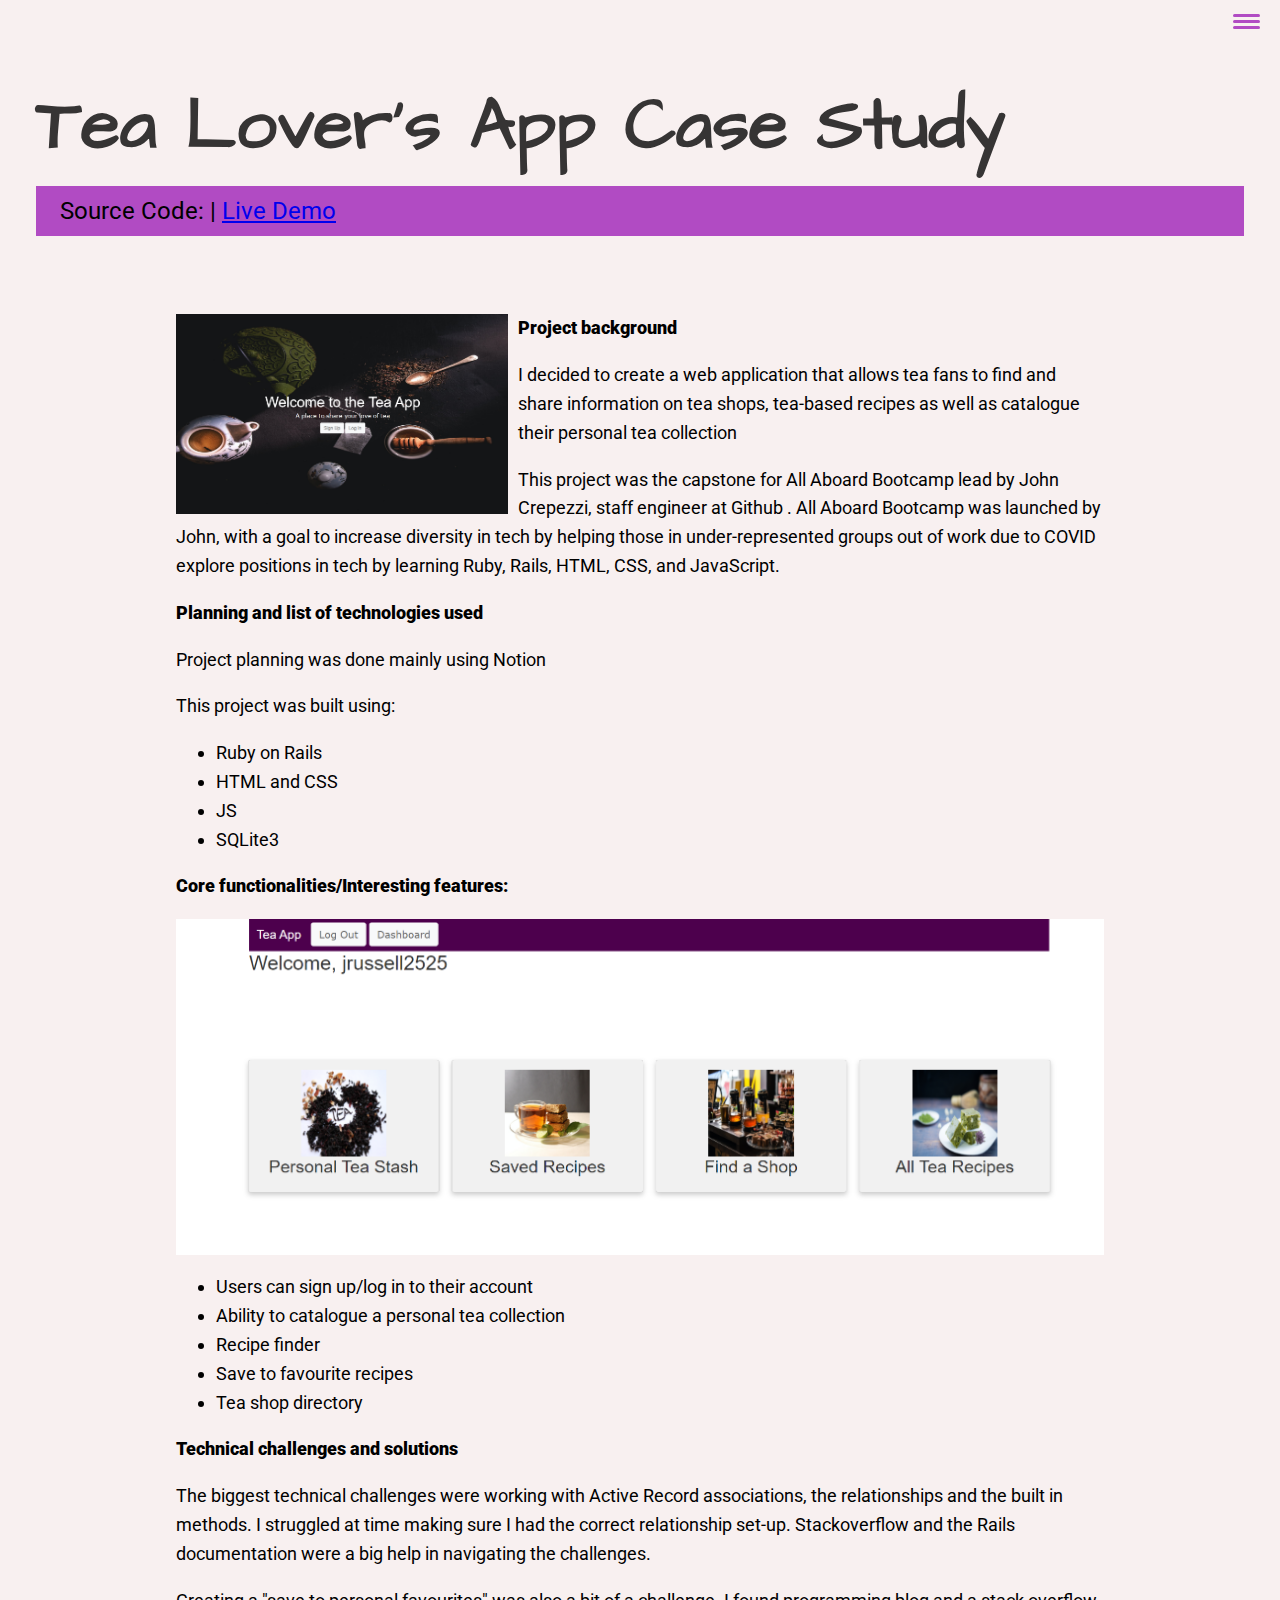
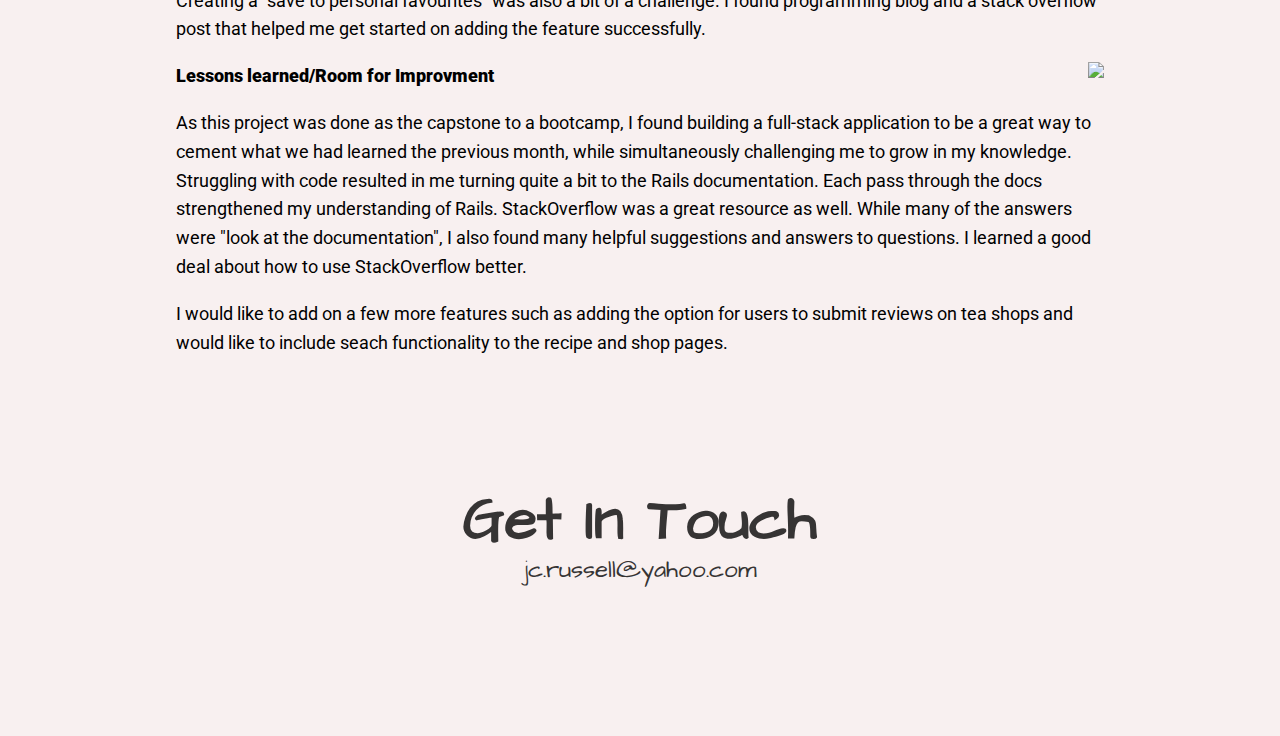
==== commit 76cf469c: "updated source code url" ====
--- a/portfolio_item.html
+++ b/portfolio_item.html
@@ -34,7 +34,7 @@
             Tea Lover's App <strong>Case Study</strong>
         </h1>
         <p class="section__subtitle__intro_item">
-           Source Code: <a href="https://github.com/jrussell416/tea-app"><i class="fab fa-github"></i></a> |
+           Source Code: <a href="https://github.com/jrussell416/tea-fan"><i class="fab fa-github"></i></a> |
         <a href="https://tea-lovers-app.herokuapp.com/">Live Demo</a>
         </p>
 
@@ -75,7 +75,7 @@
         
         <p class="about--text"><strong>Lessons learned/Room for Improvment</strong> <img class="lesson-img" src="img/nick-morrison-FHnnjk1Yj7Y-unsplash.jpg" >
         <p class="about--text">As this project was done as the capstone to a bootcamp, I found building a full-stack application to be a great way to cement what we had learned the previous month, while simultaneously challenging me to grow in my knowledge. Struggling with code resulted in me turning quite a bit to the Rails documentation. Each pass through the docs strengthened my understanding of Rails. StackOverflow was a great resource as well. While many of the answers were "look at the documentation", I also found many helpful suggestions and answers to questions. I learned a good deal about how to use StackOverflow better. </p>
-        <p class="about--text">I would like to add on a few more features such as adding the option for users to submit reviews on tea shops and would like to include seach functionality to the reicpe page and the shop page. </p>
+        <p class="about--text">I would like to add on a few more features such as adding the option for users to submit reviews on tea shops and would like to include seach functionality to the recipe and shop pages. </p>
 
 
     </div>
